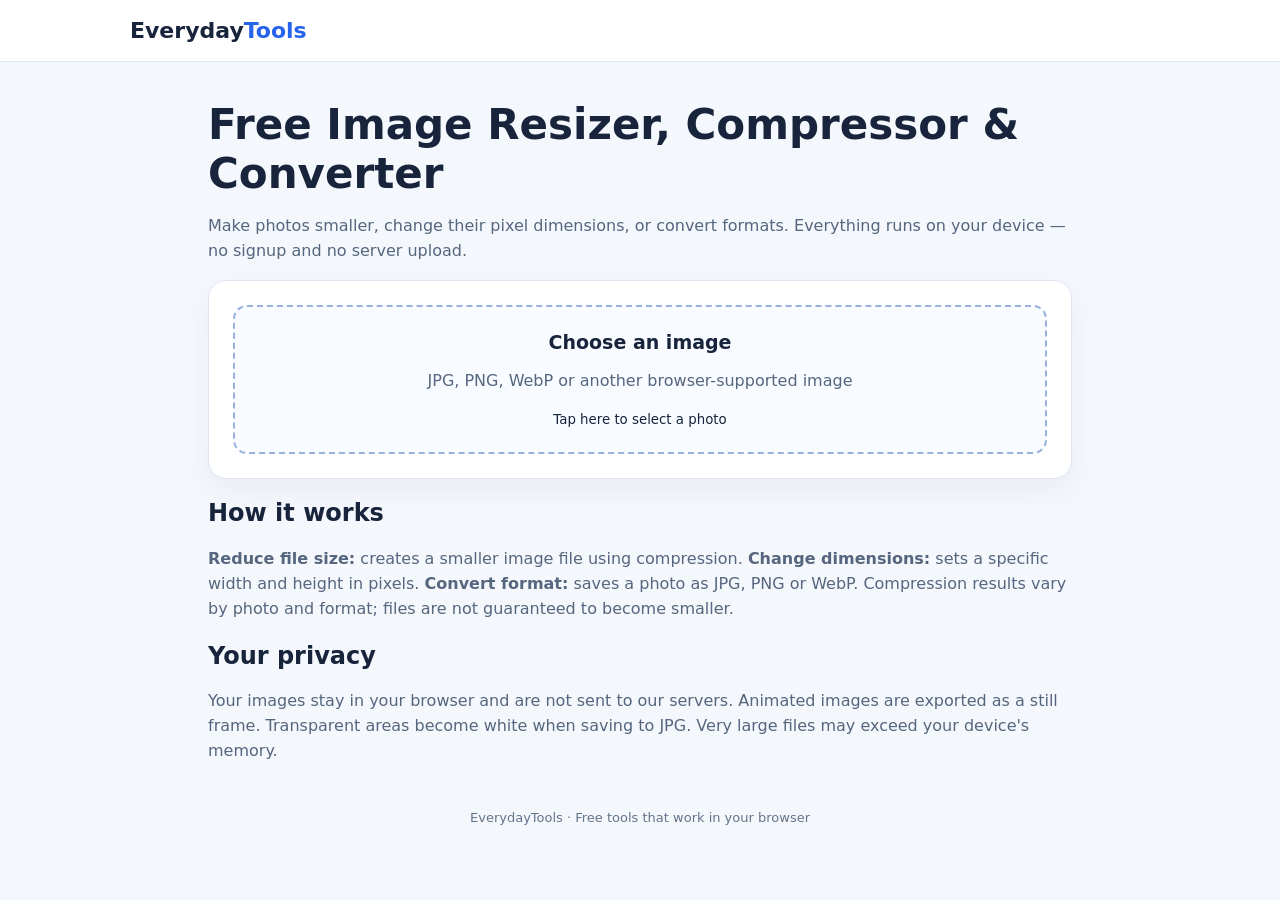
==== index.html @ d6f238c0 "Add files via upload" ====
<!doctype html><html lang="en"><head><meta charset="utf-8"><meta name="viewport" content="width=device-width,initial-scale=1"><meta name="description" content="Resize, compress and convert JPG, PNG and WebP images free in your browser. No account or upload required."><title>Free Image Resizer & Compressor | EverydayTools</title><style>
:root{font-family:system-ui,-apple-system,Segoe UI,sans-serif;color:#18243b;background:#f4f7fc}*{box-sizing:border-box}body{margin:0}header{background:#fff;border-bottom:1px solid #e0e6ef;padding:18px max(18px,calc((100vw - 1020px)/2));font-size:22px;font-weight:800}header span{color:#2563eb}main{max-width:900px;margin:38px auto;padding:0 18px}h1{font-size:clamp(29px,5vw,42px);margin:0 0 10px}p{color:#56667e;line-height:1.55}.panel{background:#fff;border:1px solid #dfe6f0;border-radius:18px;padding:24px;box-shadow:0 12px 30px #172a470c}.upload{display:block;cursor:pointer;text-align:center;padding:24px;border:2px dashed #98b2dc;border-radius:14px;background:#f8fbff}.upload strong{font-size:19px}.upload:hover{background:#eff6ff}input[type=file]{position:absolute;width:1px;height:1px;opacity:0;overflow:hidden}button,select,input[type=number]{font:inherit}button{cursor:pointer;border:0;border-radius:10px;padding:12px 17px;font-weight:700;background:#2563eb;color:#fff}button:disabled{opacity:.45;cursor:not-allowed}.modes{display:flex;gap:9px;flex-wrap:wrap;margin:20px 0}.mode{background:#eef3fa;color:#243550}.mode.active{background:#2563eb;color:white}.controls{display:grid;grid-template-columns:repeat(2,minmax(0,1fr));gap:14px}label.field{display:block;font-weight:650;margin-bottom:6px}input[type=number],select{width:100%;border:1px solid #cad4e2;border-radius:10px;padding:11px;background:#fff}#settings{margin-top:10px}.checkbox{display:block;margin:14px 0;color:#334155}.stats{display:grid;grid-template-columns:1fr 1fr;gap:12px;margin:18px 0}.stat{padding:13px;border-radius:12px;background:#f3f6fb}.stat b{display:block;margin:4px 0;font-size:18px}.stat small{color:#64748b}.preview{display:block;max-width:100%;max-height:320px;object-fit:contain;margin:16px auto;border-radius:12px}.actions{display:flex;gap:12px;align-items:center;flex-wrap:wrap;margin-top:18px}#status{color:#42536e;font-size:14px}#result{background:#eaf8ef;color:#14532d;padding:12px;border-radius:10px;margin-top:14px}a.download{display:inline-block;background:#166534;color:white;padding:12px 17px;border-radius:10px;text-decoration:none;font-weight:700}footer{color:#64748b;text-align:center;padding:30px;font-size:13px}[hidden]{display:none!important}@media(max-width:550px){.controls,.stats{grid-template-columns:1fr}.panel{padding:16px}}
</style></head><body><header>Everyday<span>Tools</span></header><main><h1>Free Image Resizer, Compressor & Converter</h1><p>Make photos smaller, change their pixel dimensions, or convert formats. Everything runs on your device — no signup and no server upload.</p><section class="panel"><label for="file" class="upload"><strong>Choose an image</strong><p>JPG, PNG, WebP or another browser-supported image</p><small>Tap here to select a photo</small></label><input id="file" type="file" accept="image/*"><div id="workspace" hidden><div class="stats"><div class="stat"><small>Original image</small><b id="original">—</b><small id="originalSize">—</small></div><div class="stat"><small>New image</small><b id="newDimensions">—</b><small id="newSize">Click “Process image” to calculate</small></div></div><img id="preview" class="preview" alt="Selected photo preview"><div class="modes" role="group" aria-label="Choose an image operation"><button type="button" class="mode active" data-mode="compress" aria-pressed="true">Reduce file size</button><button type="button" class="mode" data-mode="resize" aria-pressed="false">Change dimensions</button><button type="button" class="mode" data-mode="convert" aria-pressed="false">Convert format</button></div><div id="settings"><div id="resizeSettings" hidden><div class="controls"><div><label class="field" for="width">Width (pixels)</label><input id="width" type="number" min="1" max="12000"></div><div><label class="field" for="height">Height (pixels)</label><input id="height" type="number" min="1" max="12000"></div></div><label class="checkbox"><input type="checkbox" id="lock" checked> Keep original proportions</label></div><div class="controls"><div><label class="field" for="format">Output format</label><select id="format"><option value="image/webp">WebP (usually smaller)</option><option value="image/jpeg">JPG</option><option value="image/png">PNG</option></select></div><div id="qualityBox"><label class="field" for="quality">Quality</label><select id="quality"><option value="0.7">Smaller file (70%)</option><option value="0.82" selected>Balanced (82%)</option><option value="0.94">Higher quality (94%)</option></select></div></div></div><div class="actions"><button id="process" type="button">Process image</button><span id="status" role="status">Choose an option, then process.</span></div><div id="result" hidden><strong id="resultText"></strong><div style="margin-top:12px"><a id="download" class="download">Download new image</a></div></div></div></section><h2>How it works</h2><p><strong>Reduce file size:</strong> creates a smaller image file using compression. <strong>Change dimensions:</strong> sets a specific width and height in pixels. <strong>Convert format:</strong> saves a photo as JPG, PNG or WebP. Compression results vary by photo and format; files are not guaranteed to become smaller.</p><h2>Your privacy</h2><p>Your images stay in your browser and are not sent to our servers. Animated images are exported as a still frame. Transparent areas become white when saving to JPG. Very large files may exceed your device's memory.</p><footer>EverydayTools · Free tools that work in your browser</footer></main><script>
(()=>{'use strict';const $=id=>document.getElementById(id),file=$('file'),workspace=$('workspace'),width=$('width'),height=$('height'),lock=$('lock'),format=$('format'),quality=$('quality'),process=$('process'),status=$('status'),result=$('result'),download=$('download');let image=null,source=null,sourceUrl=null,resultUrl=null,ratio=1,mode='compress';const bytes=n=>n<1024?`${n} B`:n<1048576?`${(n/1024).toFixed(1)} KB`:`${(n/1048576).toFixed(2)} MB`;function clearResult(){result.hidden=true;$('newSize').textContent='Click “Process image” to calculate';$('newDimensions').textContent='—';if(resultUrl){URL.revokeObjectURL(resultUrl);resultUrl=null}}function updateMode(){document.querySelectorAll('.mode').forEach(b=>{const active=b.dataset.mode===mode;b.classList.toggle('active',active);b.setAttribute('aria-pressed',String(active))});$('resizeSettings').hidden=mode!=='resize';if(mode==='compress'){format.value='image/webp';quality.value='0.7'}else if(mode==='resize'){format.value='image/jpeg';quality.value='0.82'}else{format.value=source?.type==='image/png'?'image/jpeg':'image/png';quality.value='0.82'}$('qualityBox').hidden=format.value==='image/png';clearResult()}document.querySelectorAll('.mode').forEach(b=>b.addEventListener('click',()=>{mode=b.dataset.mode;updateMode()}));file.addEventListener('change',()=>{const f=file.files?.[0];if(!f)return;if(!f.type.startsWith('image/')){status.textContent='Please select an image file.';return}if(sourceUrl)URL.revokeObjectURL(sourceUrl);sourceUrl=URL.createObjectURL(f);const next=new Image();next.onload=()=>{image=next;source=f;ratio=next.naturalWidth/next.naturalHeight;width.value=next.naturalWidth;height.value=next.naturalHeight;$('original').textContent=`${next.naturalWidth} × ${next.naturalHeight} px`;$('originalSize').textContent=bytes(f.size);$('preview').src=sourceUrl;workspace.hidden=false;status.textContent='Ready to process.';updateMode()};next.onerror=()=>{status.textContent='This image could not be opened.';workspace.hidden=true};next.src=sourceUrl});width.addEventListener('input',()=>{if(lock.checked&&Number(width.value)>0)height.value=Math.max(1,Math.round(Number(width.value)/ratio));clearResult()});height.addEventListener('input',()=>{if(lock.checked&&Number(height.value)>0)width.value=Math.max(1,Math.round(Number(height.value)*ratio));clearResult()});format.addEventListener('change',()=>{$('qualityBox').hidden=format.value==='image/png';clearResult()});quality.addEventListener('change',clearResult);process.addEventListener('click',()=>{if(!image||!source)return;const w=mode==='resize'?Number(width.value):image.naturalWidth,h=mode==='resize'?Number(height.value):image.naturalHeight;if(!Number.isInteger(w)||!Number.isInteger(h)||w<1||h<1||w>12000||h>12000||w*h>50000000){status.textContent='Use dimensions from 1 to 12,000 px, with at most 50 million pixels.';return}const canvas=document.createElement('canvas');canvas.width=w;canvas.height=h;const ctx=canvas.getContext('2d');if(!ctx){status.textContent='Your browser cannot process this image.';return}if(format.value==='image/jpeg'){ctx.fillStyle='#fff';ctx.fillRect(0,0,w,h)}ctx.imageSmoothingEnabled=true;ctx.imageSmoothingQuality='high';ctx.drawImage(image,0,0,w,h);process.disabled=true;status.textContent='Processing…';clearResult();canvas.toBlob(blob=>{process.disabled=false;if(!blob){status.textContent='Could not create the image. Try a different format.';return}resultUrl=URL.createObjectURL(blob);const ext=blob.type==='image/png'?'png':blob.type==='image/webp'?'webp':'jpg';download.href=resultUrl;download.download=`everydaytools-${mode}.${ext}`;$('newDimensions').textContent=`${w} × ${h} px`;$('newSize').textContent=bytes(blob.size);const difference=(1-blob.size/source.size)*100;$('resultText').textContent=difference>=0?`Done! File is ${difference.toFixed(1)}% smaller.`:`Done! File is ${Math.abs(difference).toFixed(1)}% larger than the original.`;result.hidden=false;status.textContent='Image ready to download.';canvas.width=0;canvas.height=0},format.value,Number(quality.value))});})();
</script></body></html>
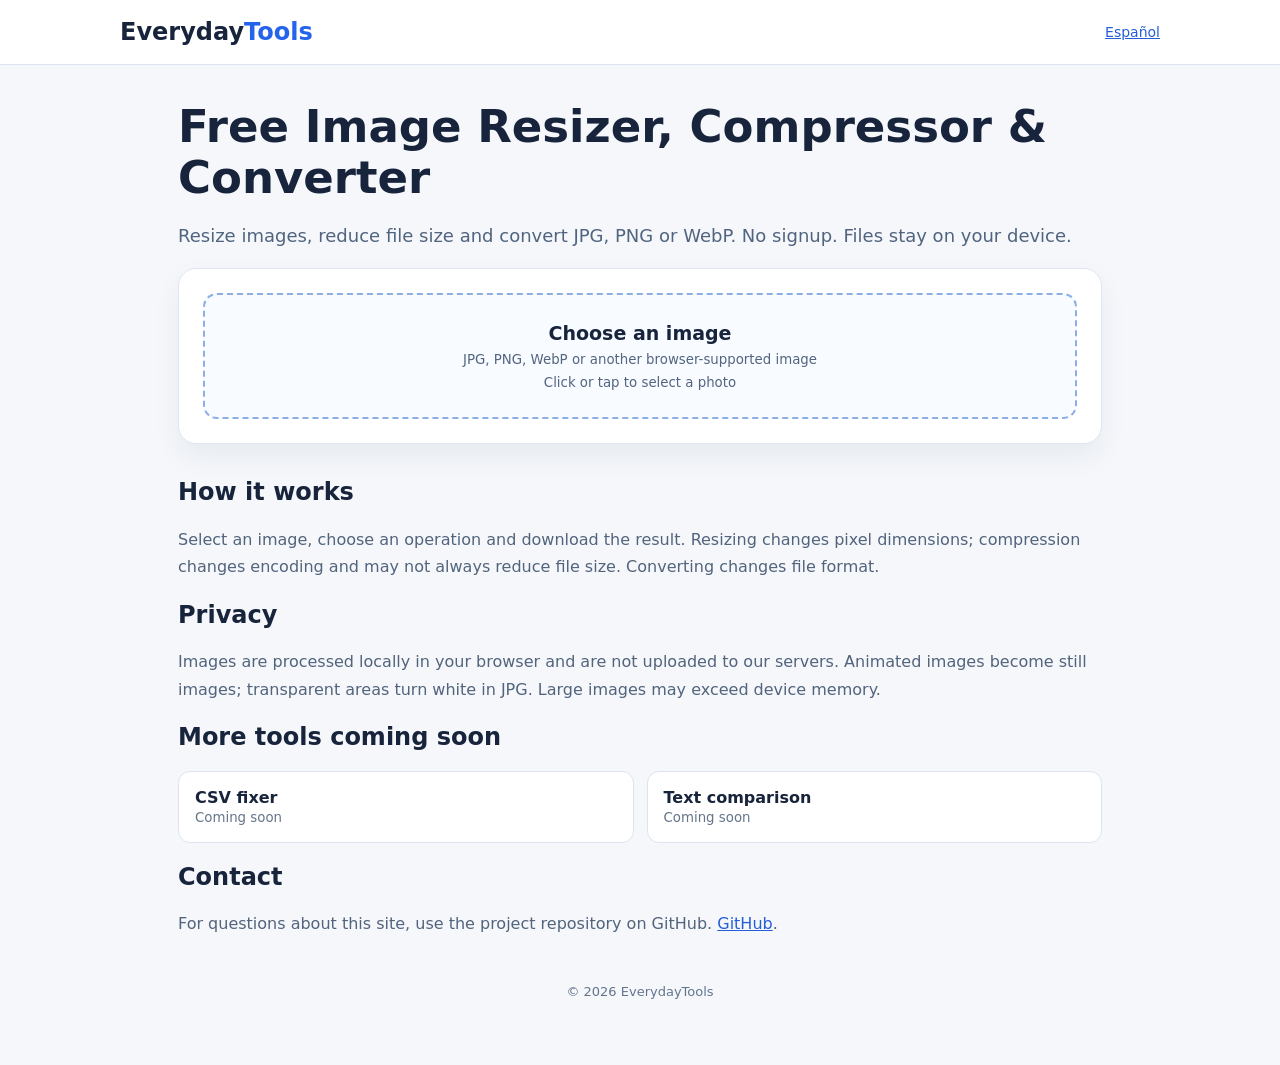
==== commit b41a6e6d: "Add files via upload" ====
--- a/index.html
+++ b/index.html
@@ -1,5 +1 @@
-<!doctype html><html lang="en"><head><meta charset="utf-8"><meta name="viewport" content="width=device-width,initial-scale=1"><meta name="description" content="Resize, compress and convert JPG, PNG and WebP images free in your browser. No account or upload required."><title>Free Image Resizer & Compressor | EverydayTools</title><style>
-:root{font-family:system-ui,-apple-system,Segoe UI,sans-serif;color:#18243b;background:#f4f7fc}*{box-sizing:border-box}body{margin:0}header{background:#fff;border-bottom:1px solid #e0e6ef;padding:18px max(18px,calc((100vw - 1020px)/2));font-size:22px;font-weight:800}header span{color:#2563eb}main{max-width:900px;margin:38px auto;padding:0 18px}h1{font-size:clamp(29px,5vw,42px);margin:0 0 10px}p{color:#56667e;line-height:1.55}.panel{background:#fff;border:1px solid #dfe6f0;border-radius:18px;padding:24px;box-shadow:0 12px 30px #172a470c}.upload{display:block;cursor:pointer;text-align:center;padding:24px;border:2px dashed #98b2dc;border-radius:14px;background:#f8fbff}.upload strong{font-size:19px}.upload:hover{background:#eff6ff}input[type=file]{position:absolute;width:1px;height:1px;opacity:0;overflow:hidden}button,select,input[type=number]{font:inherit}button{cursor:pointer;border:0;border-radius:10px;padding:12px 17px;font-weight:700;background:#2563eb;color:#fff}button:disabled{opacity:.45;cursor:not-allowed}.modes{display:flex;gap:9px;flex-wrap:wrap;margin:20px 0}.mode{background:#eef3fa;color:#243550}.mode.active{background:#2563eb;color:white}.controls{display:grid;grid-template-columns:repeat(2,minmax(0,1fr));gap:14px}label.field{display:block;font-weight:650;margin-bottom:6px}input[type=number],select{width:100%;border:1px solid #cad4e2;border-radius:10px;padding:11px;background:#fff}#settings{margin-top:10px}.checkbox{display:block;margin:14px 0;color:#334155}.stats{display:grid;grid-template-columns:1fr 1fr;gap:12px;margin:18px 0}.stat{padding:13px;border-radius:12px;background:#f3f6fb}.stat b{display:block;margin:4px 0;font-size:18px}.stat small{color:#64748b}.preview{display:block;max-width:100%;max-height:320px;object-fit:contain;margin:16px auto;border-radius:12px}.actions{display:flex;gap:12px;align-items:center;flex-wrap:wrap;margin-top:18px}#status{color:#42536e;font-size:14px}#result{background:#eaf8ef;color:#14532d;padding:12px;border-radius:10px;margin-top:14px}a.download{display:inline-block;background:#166534;color:white;padding:12px 17px;border-radius:10px;text-decoration:none;font-weight:700}footer{color:#64748b;text-align:center;padding:30px;font-size:13px}[hidden]{display:none!important}@media(max-width:550px){.controls,.stats{grid-template-columns:1fr}.panel{padding:16px}}
-</style></head><body><header>Everyday<span>Tools</span></header><main><h1>Free Image Resizer, Compressor & Converter</h1><p>Make photos smaller, change their pixel dimensions, or convert formats. Everything runs on your device — no signup and no server upload.</p><section class="panel"><label for="file" class="upload"><strong>Choose an image</strong><p>JPG, PNG, WebP or another browser-supported image</p><small>Tap here to select a photo</small></label><input id="file" type="file" accept="image/*"><div id="workspace" hidden><div class="stats"><div class="stat"><small>Original image</small><b id="original">—</b><small id="originalSize">—</small></div><div class="stat"><small>New image</small><b id="newDimensions">—</b><small id="newSize">Click “Process image” to calculate</small></div></div><img id="preview" class="preview" alt="Selected photo preview"><div class="modes" role="group" aria-label="Choose an image operation"><button type="button" class="mode active" data-mode="compress" aria-pressed="true">Reduce file size</button><button type="button" class="mode" data-mode="resize" aria-pressed="false">Change dimensions</button><button type="button" class="mode" data-mode="convert" aria-pressed="false">Convert format</button></div><div id="settings"><div id="resizeSettings" hidden><div class="controls"><div><label class="field" for="width">Width (pixels)</label><input id="width" type="number" min="1" max="12000"></div><div><label class="field" for="height">Height (pixels)</label><input id="height" type="number" min="1" max="12000"></div></div><label class="checkbox"><input type="checkbox" id="lock" checked> Keep original proportions</label></div><div class="controls"><div><label class="field" for="format">Output format</label><select id="format"><option value="image/webp">WebP (usually smaller)</option><option value="image/jpeg">JPG</option><option value="image/png">PNG</option></select></div><div id="qualityBox"><label class="field" for="quality">Quality</label><select id="quality"><option value="0.7">Smaller file (70%)</option><option value="0.82" selected>Balanced (82%)</option><option value="0.94">Higher quality (94%)</option></select></div></div></div><div class="actions"><button id="process" type="button">Process image</button><span id="status" role="status">Choose an option, then process.</span></div><div id="result" hidden><strong id="resultText"></strong><div style="margin-top:12px"><a id="download" class="download">Download new image</a></div></div></div></section><h2>How it works</h2><p><strong>Reduce file size:</strong> creates a smaller image file using compression. <strong>Change dimensions:</strong> sets a specific width and height in pixels. <strong>Convert format:</strong> saves a photo as JPG, PNG or WebP. Compression results vary by photo and format; files are not guaranteed to become smaller.</p><h2>Your privacy</h2><p>Your images stay in your browser and are not sent to our servers. Animated images are exported as a still frame. Transparent areas become white when saving to JPG. Very large files may exceed your device's memory.</p><footer>EverydayTools · Free tools that work in your browser</footer></main><script>
-(()=>{'use strict';const $=id=>document.getElementById(id),file=$('file'),workspace=$('workspace'),width=$('width'),height=$('height'),lock=$('lock'),format=$('format'),quality=$('quality'),process=$('process'),status=$('status'),result=$('result'),download=$('download');let image=null,source=null,sourceUrl=null,resultUrl=null,ratio=1,mode='compress';const bytes=n=>n<1024?`${n} B`:n<1048576?`${(n/1024).toFixed(1)} KB`:`${(n/1048576).toFixed(2)} MB`;function clearResult(){result.hidden=true;$('newSize').textContent='Click “Process image” to calculate';$('newDimensions').textContent='—';if(resultUrl){URL.revokeObjectURL(resultUrl);resultUrl=null}}function updateMode(){document.querySelectorAll('.mode').forEach(b=>{const active=b.dataset.mode===mode;b.classList.toggle('active',active);b.setAttribute('aria-pressed',String(active))});$('resizeSettings').hidden=mode!=='resize';if(mode==='compress'){format.value='image/webp';quality.value='0.7'}else if(mode==='resize'){format.value='image/jpeg';quality.value='0.82'}else{format.value=source?.type==='image/png'?'image/jpeg':'image/png';quality.value='0.82'}$('qualityBox').hidden=format.value==='image/png';clearResult()}document.querySelectorAll('.mode').forEach(b=>b.addEventListener('click',()=>{mode=b.dataset.mode;updateMode()}));file.addEventListener('change',()=>{const f=file.files?.[0];if(!f)return;if(!f.type.startsWith('image/')){status.textContent='Please select an image file.';return}if(sourceUrl)URL.revokeObjectURL(sourceUrl);sourceUrl=URL.createObjectURL(f);const next=new Image();next.onload=()=>{image=next;source=f;ratio=next.naturalWidth/next.naturalHeight;width.value=next.naturalWidth;height.value=next.naturalHeight;$('original').textContent=`${next.naturalWidth} × ${next.naturalHeight} px`;$('originalSize').textContent=bytes(f.size);$('preview').src=sourceUrl;workspace.hidden=false;status.textContent='Ready to process.';updateMode()};next.onerror=()=>{status.textContent='This image could not be opened.';workspace.hidden=true};next.src=sourceUrl});width.addEventListener('input',()=>{if(lock.checked&&Number(width.value)>0)height.value=Math.max(1,Math.round(Number(width.value)/ratio));clearResult()});height.addEventListener('input',()=>{if(lock.checked&&Number(height.value)>0)width.value=Math.max(1,Math.round(Number(height.value)*ratio));clearResult()});format.addEventListener('change',()=>{$('qualityBox').hidden=format.value==='image/png';clearResult()});quality.addEventListener('change',clearResult);process.addEventListener('click',()=>{if(!image||!source)return;const w=mode==='resize'?Number(width.value):image.naturalWidth,h=mode==='resize'?Number(height.value):image.naturalHeight;if(!Number.isInteger(w)||!Number.isInteger(h)||w<1||h<1||w>12000||h>12000||w*h>50000000){status.textContent='Use dimensions from 1 to 12,000 px, with at most 50 million pixels.';return}const canvas=document.createElement('canvas');canvas.width=w;canvas.height=h;const ctx=canvas.getContext('2d');if(!ctx){status.textContent='Your browser cannot process this image.';return}if(format.value==='image/jpeg'){ctx.fillStyle='#fff';ctx.fillRect(0,0,w,h)}ctx.imageSmoothingEnabled=true;ctx.imageSmoothingQuality='high';ctx.drawImage(image,0,0,w,h);process.disabled=true;status.textContent='Processing…';clearResult();canvas.toBlob(blob=>{process.disabled=false;if(!blob){status.textContent='Could not create the image. Try a different format.';return}resultUrl=URL.createObjectURL(blob);const ext=blob.type==='image/png'?'png':blob.type==='image/webp'?'webp':'jpg';download.href=resultUrl;download.download=`everydaytools-${mode}.${ext}`;$('newDimensions').textContent=`${w} × ${h} px`;$('newSize').textContent=bytes(blob.size);const difference=(1-blob.size/source.size)*100;$('resultText').textContent=difference>=0?`Done! File is ${difference.toFixed(1)}% smaller.`:`Done! File is ${Math.abs(difference).toFixed(1)}% larger than the original.`;result.hidden=false;status.textContent='Image ready to download.';canvas.width=0;canvas.height=0},format.value,Number(quality.value))});})();
-</script></body></html>
+<!doctype html><html lang="en"><head><meta charset="utf-8"><meta name="viewport" content="width=device-width,initial-scale=1"><meta name="description" content="Free image resizer, compressor and converter. Resize photos, reduce file size and convert JPG, PNG and WebP directly in your browser."><title>Free Image Resizer, Compressor &amp; Converter | EverydayTools</title><link rel="canonical" href="https://everydaytools.dm5hrczjgr.workers.dev/"><link rel="alternate" hreflang="en" href="https://everydaytools.dm5hrczjgr.workers.dev/"><link rel="alternate" hreflang="es" href="https://everydaytools.dm5hrczjgr.workers.dev/es/"><link rel="stylesheet" href="./styles.css"></head><body><header><div class="nav"><a class="brand" href="/">Everyday<span>Tools</span></a><nav class="language"><a href="/es/" lang="es">Español</a></nav></div></header><main><h1>Free Image Resizer, Compressor & Converter</h1><p class="lead">Resize images, reduce file size and convert JPG, PNG or WebP. No signup. Files stay on your device.</p><section class="card" aria-label="Image tool"><label for="file" class="upload"><strong>Choose an image</strong><small>JPG, PNG, WebP or another browser-supported image</small><small>Click or tap to select a photo</small></label><input id="file" type="file" accept="image/*"><div id="workspace" hidden><div class="stats"><div class="stat"><small>Original image</small><b id="original">—</b><small id="originalSize">—</small></div><div class="stat"><small>Processed image</small><b id="newDimensions">—</b><small id="newSize">—</small></div><div class="stat"><small>Size reduction</small><b id="savings">—</b></div></div><img id="preview" class="preview" alt="Preview"><div class="modes" role="group"><button type="button" class="mode active" data-mode="compress" aria-pressed="true">Reduce file size</button><button type="button" class="mode" data-mode="resize" aria-pressed="false">Change dimensions</button><button type="button" class="mode" data-mode="convert" aria-pressed="false">Convert format</button></div><div id="resizeSettings" hidden><div class="fields"><div><label class="field" for="width">Width (pixels)</label><input id="width" type="number" min="1" max="12000"></div><div><label class="field" for="height">Height (pixels)</label><input id="height" type="number" min="1" max="12000"></div></div><label class="checkbox"><input type="checkbox" id="lock" checked> Keep original proportions</label></div><div class="fields"><div><label class="field" for="format">Output format</label><select id="format"><option value="image/webp">WebP</option><option value="image/jpeg">JPG</option><option value="image/png">PNG</option></select></div><div id="qualityBox"><label class="field" for="quality">Quality</label><select id="quality"><option value="0.7">Smaller file (70%)</option><option value="0.82" selected>Balanced (82%)</option><option value="0.94">Higher quality (94%)</option></select></div></div><div class="actions"><button id="process" type="button">Process image</button><span id="status" class="status" role="status"></span></div><div id="result" class="result" hidden><strong id="resultText"></strong><div><a id="download" class="download">Download image</a></div></div></div></section><section class="info"><h2>How it works</h2><p>Select an image, choose an operation and download the result. Resizing changes pixel dimensions; compression changes encoding and may not always reduce file size. Converting changes file format.</p><h2>Privacy</h2><p>Images are processed locally in your browser and are not uploaded to our servers. Animated images become still images; transparent areas turn white in JPG. Large images may exceed device memory.</p><h2>More tools coming soon</h2><div class="tools"><div class="tool"><b>CSV fixer</b><small>Coming soon</small></div><div class="tool"><b>Text comparison</b><small>Coming soon</small></div></div><h2>Contact</h2><p>For questions about this site, use the project repository on GitHub. <a href="https://github.com/fidelmonarca-prog/everydaytools">GitHub</a>.</p></section><footer>© 2026 EverydayTools</footer></main><script src="./app.js" defer></script></body></html>
--- a/styles.css
+++ b/styles.css
@@ -0,0 +1 @@
+*{box-sizing:border-box}body{margin:0;font-family:system-ui,-apple-system,Segoe UI,sans-serif;color:#17243c;background:#f5f7fb}a{color:#245ed7}header{background:#fff;border-bottom:1px solid #dce4ef}.nav{max-width:1080px;margin:auto;padding:18px 20px;display:flex;align-items:center;justify-content:space-between;gap:12px}.brand{font-size:24px;font-weight:850;text-decoration:none;color:#17243c}.brand span{color:#2563eb}.language{font-size:14px}.language a{margin-left:8px}main{max-width:960px;margin:36px auto;padding:0 18px}h1{font-size:clamp(28px,5vw,45px);line-height:1.14;margin:0 0 14px}.lead{font-size:18px;color:#51647f;line-height:1.6}.card{background:white;border:1px solid #e0e6f0;border-radius:18px;padding:24px;box-shadow:0 12px 28px #142a4710}.upload{display:block;cursor:pointer;text-align:center;padding:27px;border:2px dashed #8daee5;border-radius:14px;background:#f8fbff}.upload strong{font-size:19px}.upload small{display:block;margin-top:8px;color:#536580}.upload:hover{background:#edf5ff}input[type=file]{position:absolute;width:1px;height:1px;opacity:0}button,select,input[type=number]{font:inherit}button{border:0;border-radius:10px;padding:12px 16px;background:#2563eb;color:white;font-weight:750;cursor:pointer}button:disabled{opacity:.5;cursor:wait}.modes{display:flex;flex-wrap:wrap;gap:9px;margin:18px 0}.mode{background:#edf2f9;color:#253650}.mode.active{background:#2563eb;color:white}.fields,.stats,.tools{display:grid;grid-template-columns:repeat(2,minmax(0,1fr));gap:13px}.field{font-weight:650;display:block;margin-bottom:6px}input[type=number],select{width:100%;padding:11px;border:1px solid #cbd6e5;border-radius:9px;background:#fff}.stat{background:#f2f6fc;border-radius:12px;padding:14px}.stat small{color:#62748c}.stat b{display:block;font-size:19px;margin:5px 0}.preview{max-width:100%;max-height:340px;object-fit:contain;display:block;margin:16px auto;border-radius:12px}.checkbox{display:block;margin:12px 0}.actions{display:flex;gap:12px;align-items:center;flex-wrap:wrap;margin-top:20px}.status{font-size:14px;color:#536580}.result{margin-top:16px;padding:16px;border-radius:12px;background:#eaf7ed;color:#14532d}.download{display:inline-block;background:#166534;color:white;text-decoration:none;padding:12px 16px;border-radius:10px;font-weight:700;margin-top:10px}.tools{margin-top:16px}.tool{padding:16px;border:1px solid #dce4ef;border-radius:12px;background:#fff}.tool b{display:block}.tool small{color:#65758a}section.info{margin-top:34px}section.info p{color:#52647c;line-height:1.7}footer{padding:30px 18px;text-align:center;color:#63758d;font-size:13px}[hidden]{display:none!important}@media(max-width:600px){.fields,.stats,.tools{grid-template-columns:1fr}.card{padding:16px}.nav{padding:14px 18px}}
